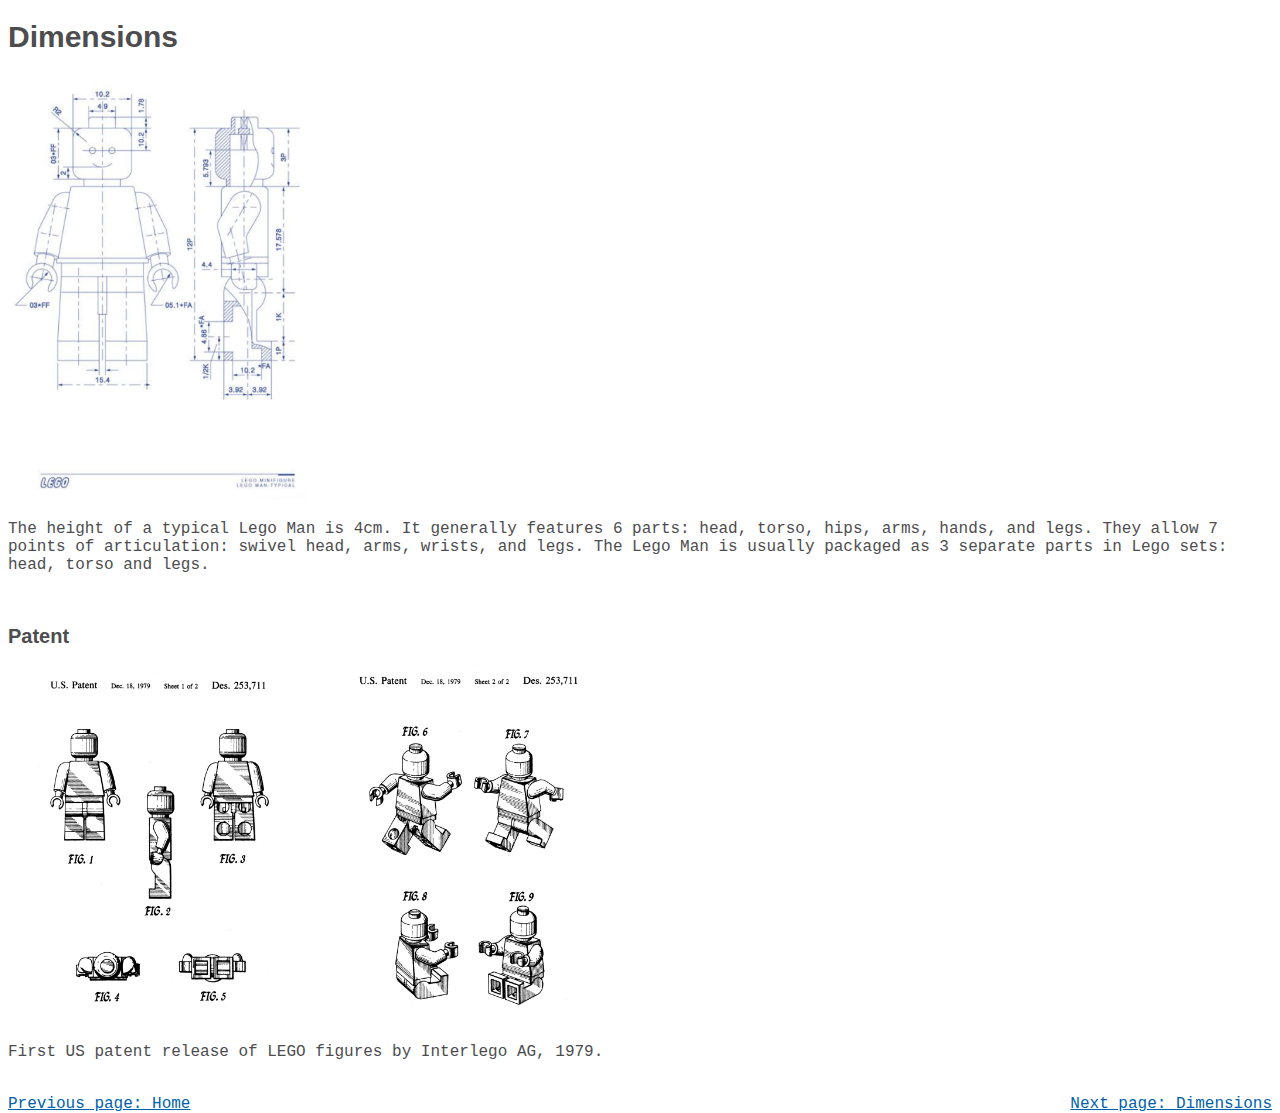
==== pages/dimensions.html @ f36c01e1 "Create Lego pages Add content to index Add/rename dimension page Add images" ====
<!DOCTYPE html>
<html lang="en">
    <head>
        <meta charset="utf-8">
        <title>Dimensions</title>
        <link rel="stylesheet" href="../style.css">
    </head>
    <body>
        <h1 class="header">Dimensions</h1>
        <img src="../images/Lego-dimension.png" alt="Dimensions of a lego figure">
        <p>The height of a typical Lego Man is 4cm. It generally features 6 parts: head, torso, hips, arms, hands, and legs. They allow 7 points of articulation: swivel head, arms, wrists, and legs. The Lego Man is usually packaged as 3 separate parts in Lego sets: head, torso and legs.</p>
        <br />
        <h2 class="header sub">Patent</h2>
        <img src="../images/Patent-1.png">
        <img src="../images/Patent-2.png">
        <p>First US patent release of LEGO figures by Interlego AG, 1979.</p>
        <br />
        <div id="footer">
        <a class="left" href="../index.html">Previous page: Home</a>
        <a class="right" href="pages/dimensions.html">Next page: Dimensions</a>
        </div>
    </body>
</html>
---- style.css ----
* {
    color: rgb(77,77,79);
    font-family: 'Courier New', 'Open Sans', sans-serif;
    font-size: 16px;
}

a {
    color: rgb(0, 97, 175);
}

.header {
    font-family: Verdana, Geneva, Tahoma, sans-serif;
    font-size: 30px;
}

.sub {
    font-size: 20px;
}

.right {
    float: right;
}

.left {
    float: left;
}

img {
    width: 300px;
    height: auto;
}
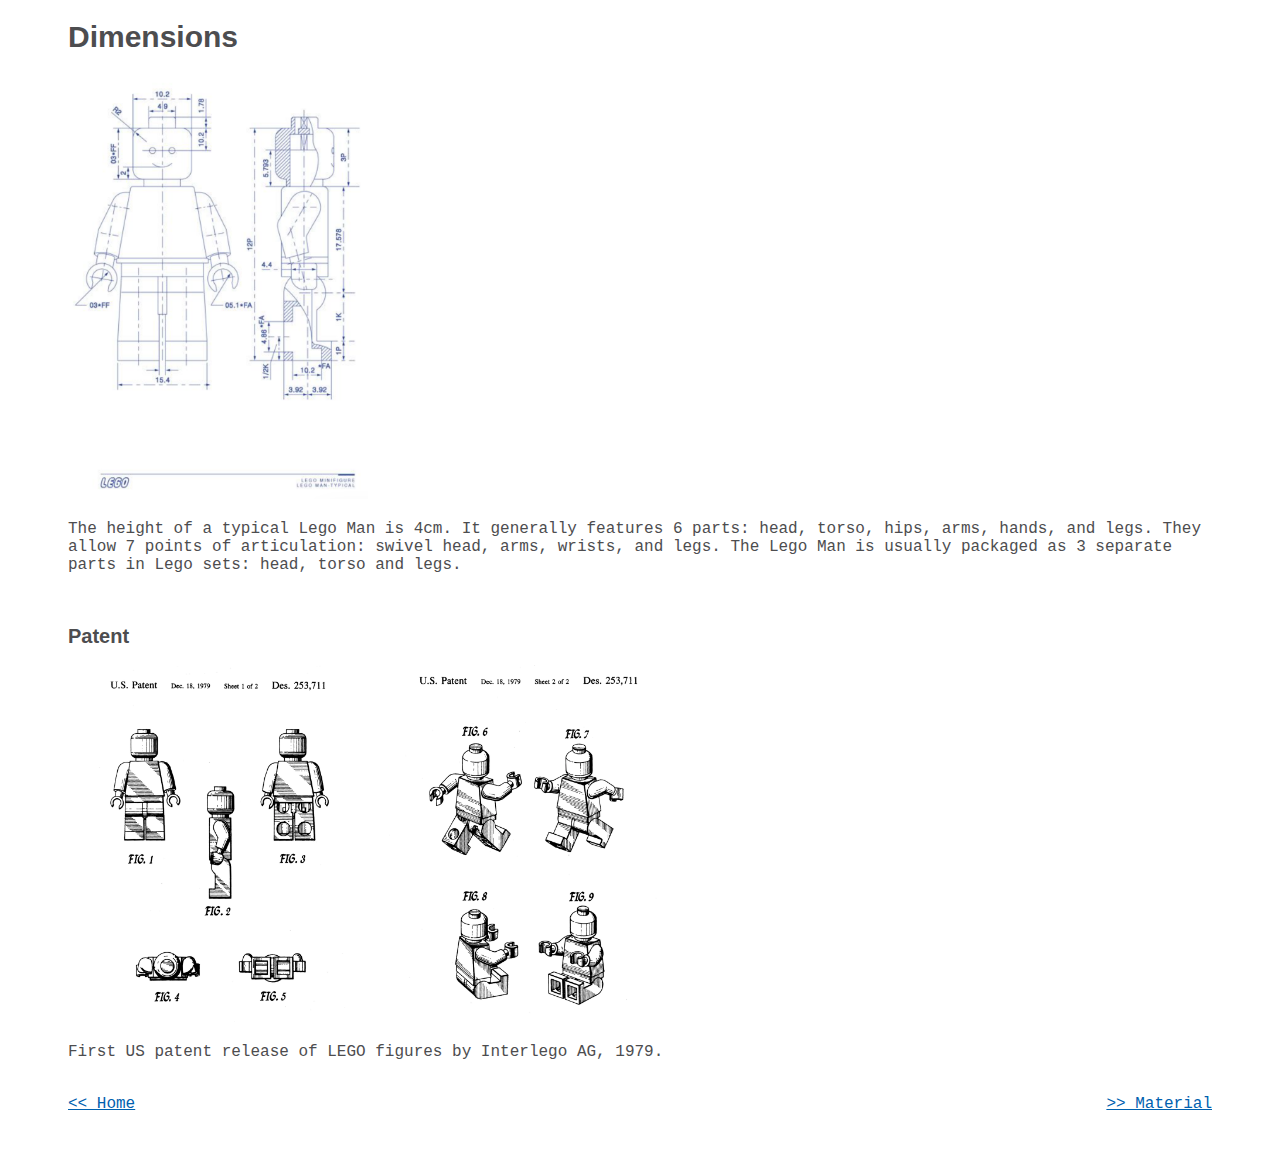
==== commit 5fcba358: "Add content and img" ====
--- a/pages/dimensions.html
+++ b/pages/dimensions.html
@@ -6,6 +6,7 @@
         <link rel="stylesheet" href="../style.css">
     </head>
     <body>
+        <div class="container">
         <h1 class="header">Dimensions</h1>
         <img src="../images/Lego-dimension.png" alt="Dimensions of a lego figure">
         <p>The height of a typical Lego Man is 4cm. It generally features 6 parts: head, torso, hips, arms, hands, and legs. They allow 7 points of articulation: swivel head, arms, wrists, and legs. The Lego Man is usually packaged as 3 separate parts in Lego sets: head, torso and legs.</p>
@@ -16,8 +17,9 @@
         <p>First US patent release of LEGO figures by Interlego AG, 1979.</p>
         <br />
         <div id="footer">
-        <a class="left" href="../index.html">Previous page: Home</a>
-        <a class="right" href="pages/dimensions.html">Next page: Dimensions</a>
+        <a class="left" href="../index.html">&lt;&lt; Home</a>
+        <a class="right" href="material.html">&gt;&gt; Material</a>
         </div>
+    </div>
     </body>
 </html>--- a/style.css
+++ b/style.css
@@ -2,6 +2,12 @@
     color: rgb(77,77,79);
     font-family: 'Courier New', 'Open Sans', sans-serif;
     font-size: 16px;
+}
+
+.container {
+    padding-left: 60px;
+    padding-right: 60px;
+    padding-bottom: 60px;
 }
 
 a {
@@ -29,3 +35,8 @@
     width: 300px;
     height: auto;
 }
+
+.thumbnail {
+    width: 100px;
+    height: auto;
+}
